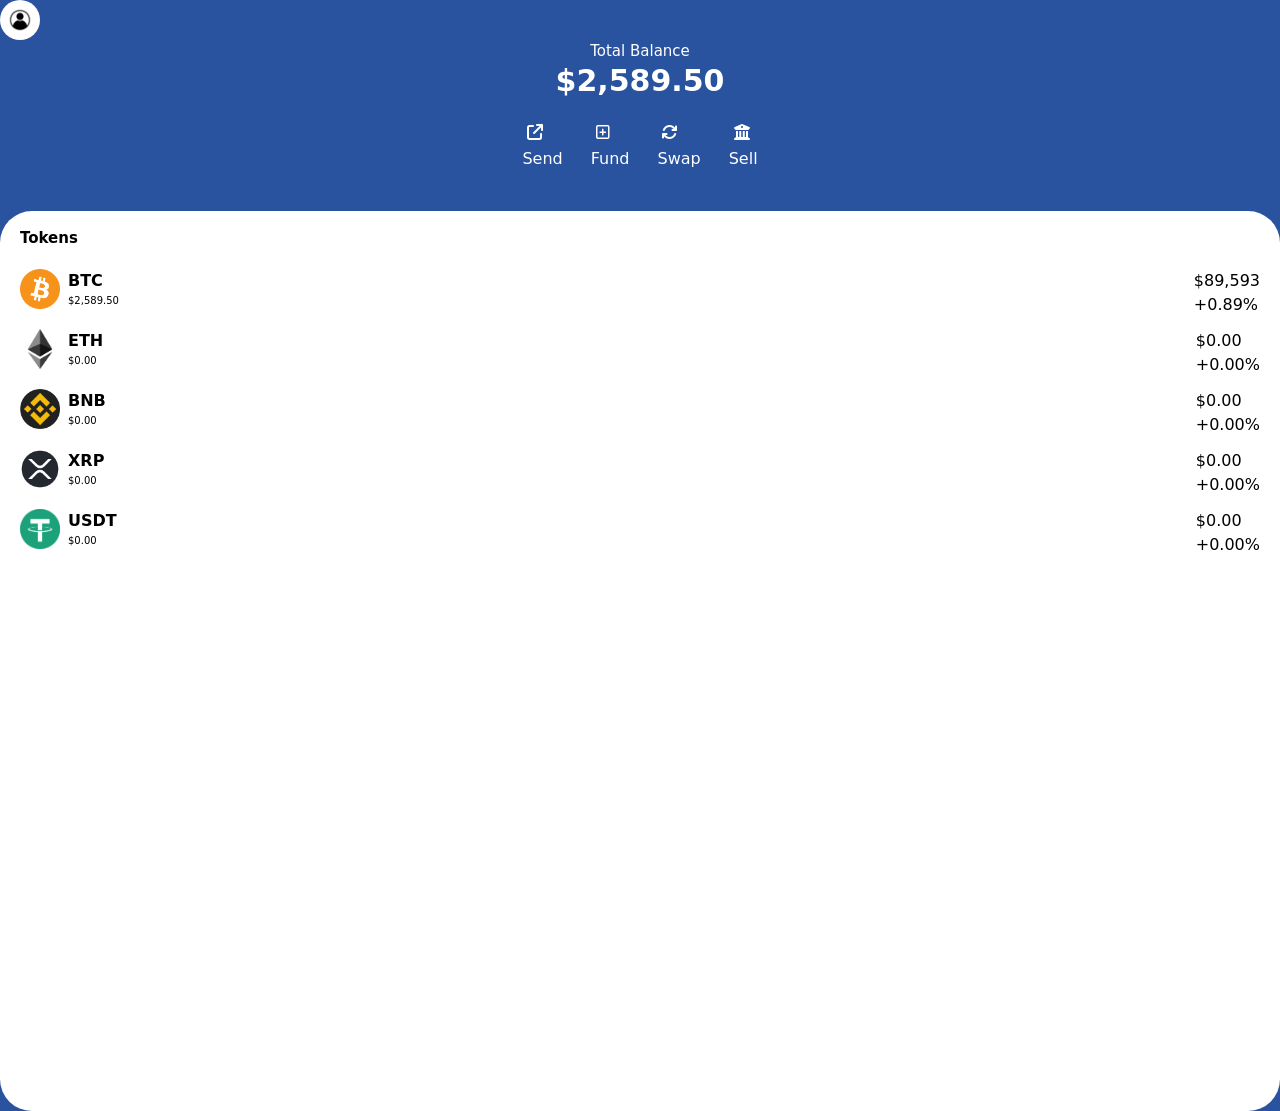
==== balance.html @ 2ec4936b "Add files via upload" ====
<!DOCTYPE html>
<html lang="en">
<head>
    <meta charset="UTF-8">
    <meta name="viewport" content="width=device-width, initial-scale=1.0">
    <link href="./output.css" rel="stylesheet">
    <link rel="stylesheet" href="./style.css">
    <title>Dashboard</title>
    <link rel="stylesheet" href="https://cdnjs.cloudflare.com/ajax/libs/font-awesome/6.7.2/css/all.min.css"/>
    <link rel="stylesheet" href="./ext.css">

</head>
<body class="bg-background">
    <div class="w-10 h-10">
        <img src="./image/pngtree.jpg" alt="" class="w-auto h-auto rounded-full">
    </div>



    <div class="items-center">
        <div class="text-white text-center">
            <p class="text-[15px]">Total Balance</p>
            <h2 class="font-bold text-3xl">$2,589.50</h2>

        </div>
    </div>

    <div class="flex text-white gap-7 mt-5 justify-center">
        <div class="justify-items-center send-sec" id="openModal">
            <div class="sec-two">
                <i class="fa-solid fa-arrow-up-right-from-square"></i>
            </div>
            <p>Send</p>
        </div>

        <div class="justify-items-center send-sec">
            <div class="sec-two">
                <i class="fa-regular fa-square-plus"></i>
            </div>
            <p>Fund</p>
        </div>

        <div class="justify-items-center send-sec">
            <div class="sec-two">
                <i class="fa-solid fa-arrows-rotate"></i>
            </div>
            <p>Swap</p>
        </div>

        <div class="justify-items-center send-sec">
            <div class="sec-two">
                <i class="fa-solid fa-building-columns"></i>
            </div>
            <p>Sell</p>
        </div>
    </div>

    <div class="mt-10 text-black bg-white h-svh rounded-4xl">

        <h1 class="ml-5 font-bold text-[15px] pt-4">Tokens</h1>
        <div class="flex justify-between px-5 mt-5">
            <div class="flex gap-2">
                <img src="./image/bitcoin-btc-logo.png" alt="" class="w-10 h-10">
                <div>
                    <h1 class="font-bold">BTC</h1>
                    <p class="text-[10px]">$2,589.50</p>
                </div>
            </div>

            <div>
                <h3>$89,593</h3>
                <p>+0.89%</p>
            </div>
        </div>

        
        <div class="flex justify-between px-5 mt-3">
            <div class="flex gap-2">
                <img src="./image/ethereum-eth-logo.png" alt="" class="w-10 h-10">
                <div>
                    <h1 class="font-bold">ETH</h1>
                    <p class="text-[10px]">$0.00</p>
                </div>
            </div>

            <div>
                <h3>$0.00</h3>
                <p>+0.00%</p>
            </div>
        </div>


        <div class="flex justify-between px-5 mt-3">
            <div class="flex gap-2">
                <img src="./image/bnb.png" alt="" class="w-10 h-10">
                <div>
                    <h1 class="font-bold">BNB</h1>
                    <p class="text-[10px]">$0.00</p>
                </div>
            </div>

            <div>
                <h3>$0.00</h3>
                <p>+0.00%</p>
            </div>
        </div>


        <div class="flex justify-between px-5 mt-3">
            <div class="flex gap-2">
                <img src="./image/xrp.png" alt="" class="w-10 h-10">
                <div>
                    <h1 class="font-bold">XRP</h1>
                    <p class="text-[10px]">$0.00</p>
                </div>
            </div>

            <div>
                <h3>$0.00</h3>
                <p>+0.00%</p>
            </div>
        </div>


        <div class="flex justify-between px-5 mt-3">
            <div class="flex gap-2">
                <img src="./image/USDT_Logo.png" alt="" class="w-10 h-10">
                <div>
                    <h1 class="font-bold">USDT</h1>
                    <p class="text-[10px]">$0.00</p>
                </div>
            </div>

            <div>
                <h3>$0.00</h3>
                <p>+0.00%</p>
            </div>
        </div>




    </div>






    <!-- <button id="openModal">Open Modal</button> -->
    
    <div id="modal" class="modal">
        <div class="modal-content">
            <span id="closeModal" class="close">&times;</span>
            <h2 class="font-bold">Error!</h2>
            <p class="text-sm">
                To withdraw your earnings, please contact the admin
            </p>
        </div>
    </div>




    






    <script src="./web.js"></script>


</body>
</html>
---- output.css ----
/*! tailwindcss v4.1.11 | MIT License | https://tailwindcss.com */
@layer properties;
@layer theme, base, components, utilities;
@layer theme {
  :root, :host {
    --font-sans: ui-sans-serif, system-ui, sans-serif, "Apple Color Emoji",
      "Segoe UI Emoji", "Segoe UI Symbol", "Noto Color Emoji";
    --font-mono: ui-monospace, SFMono-Regular, Menlo, Monaco, Consolas, "Liberation Mono",
      "Courier New", monospace;
    --color-red-500: oklch(63.7% 0.237 25.331);
    --color-amber-300: oklch(87.9% 0.169 91.605);
    --color-gray-200: oklch(92.8% 0.006 264.531);
    --color-black: #000;
    --color-white: #fff;
    --spacing: 0.25rem;
    --text-sm: 0.875rem;
    --text-sm--line-height: calc(1.25 / 0.875);
    --text-2xl: 1.5rem;
    --text-2xl--line-height: calc(2 / 1.5);
    --text-3xl: 1.875rem;
    --text-3xl--line-height: calc(2.25 / 1.875);
    --font-weight-bold: 700;
    --radius-2xl: 1rem;
    --radius-3xl: 1.5rem;
    --radius-4xl: 2rem;
    --default-font-family: var(--font-sans);
    --default-mono-font-family: var(--font-mono);
    --color-background: #29529f;
  }
}
@layer base {
  *, ::after, ::before, ::backdrop, ::file-selector-button {
    box-sizing: border-box;
    margin: 0;
    padding: 0;
    border: 0 solid;
  }
  html, :host {
    line-height: 1.5;
    -webkit-text-size-adjust: 100%;
    tab-size: 4;
    font-family: var(--default-font-family, ui-sans-serif, system-ui, sans-serif, "Apple Color Emoji", "Segoe UI Emoji", "Segoe UI Symbol", "Noto Color Emoji");
    font-feature-settings: var(--default-font-feature-settings, normal);
    font-variation-settings: var(--default-font-variation-settings, normal);
    -webkit-tap-highlight-color: transparent;
  }
  hr {
    height: 0;
    color: inherit;
    border-top-width: 1px;
  }
  abbr:where([title]) {
    -webkit-text-decoration: underline dotted;
    text-decoration: underline dotted;
  }
  h1, h2, h3, h4, h5, h6 {
    font-size: inherit;
    font-weight: inherit;
  }
  a {
    color: inherit;
    -webkit-text-decoration: inherit;
    text-decoration: inherit;
  }
  b, strong {
    font-weight: bolder;
  }
  code, kbd, samp, pre {
    font-family: var(--default-mono-font-family, ui-monospace, SFMono-Regular, Menlo, Monaco, Consolas, "Liberation Mono", "Courier New", monospace);
    font-feature-settings: var(--default-mono-font-feature-settings, normal);
    font-variation-settings: var(--default-mono-font-variation-settings, normal);
    font-size: 1em;
  }
  small {
    font-size: 80%;
  }
  sub, sup {
    font-size: 75%;
    line-height: 0;
    position: relative;
    vertical-align: baseline;
  }
  sub {
    bottom: -0.25em;
  }
  sup {
    top: -0.5em;
  }
  table {
    text-indent: 0;
    border-color: inherit;
    border-collapse: collapse;
  }
  :-moz-focusring {
    outline: auto;
  }
  progress {
    vertical-align: baseline;
  }
  summary {
    display: list-item;
  }
  ol, ul, menu {
    list-style: none;
  }
  img, svg, video, canvas, audio, iframe, embed, object {
    display: block;
    vertical-align: middle;
  }
  img, video {
    max-width: 100%;
    height: auto;
  }
  button, input, select, optgroup, textarea, ::file-selector-button {
    font: inherit;
    font-feature-settings: inherit;
    font-variation-settings: inherit;
    letter-spacing: inherit;
    color: inherit;
    border-radius: 0;
    background-color: transparent;
    opacity: 1;
  }
  :where(select:is([multiple], [size])) optgroup {
    font-weight: bolder;
  }
  :where(select:is([multiple], [size])) optgroup option {
    padding-inline-start: 20px;
  }
  ::file-selector-button {
    margin-inline-end: 4px;
  }
  ::placeholder {
    opacity: 1;
  }
  @supports (not (-webkit-appearance: -apple-pay-button))  or (contain-intrinsic-size: 1px) {
    ::placeholder {
      color: currentcolor;
      @supports (color: color-mix(in lab, red, red)) {
        color: color-mix(in oklab, currentcolor 50%, transparent);
      }
    }
  }
  textarea {
    resize: vertical;
  }
  ::-webkit-search-decoration {
    -webkit-appearance: none;
  }
  ::-webkit-date-and-time-value {
    min-height: 1lh;
    text-align: inherit;
  }
  ::-webkit-datetime-edit {
    display: inline-flex;
  }
  ::-webkit-datetime-edit-fields-wrapper {
    padding: 0;
  }
  ::-webkit-datetime-edit, ::-webkit-datetime-edit-year-field, ::-webkit-datetime-edit-month-field, ::-webkit-datetime-edit-day-field, ::-webkit-datetime-edit-hour-field, ::-webkit-datetime-edit-minute-field, ::-webkit-datetime-edit-second-field, ::-webkit-datetime-edit-millisecond-field, ::-webkit-datetime-edit-meridiem-field {
    padding-block: 0;
  }
  :-moz-ui-invalid {
    box-shadow: none;
  }
  button, input:where([type="button"], [type="reset"], [type="submit"]), ::file-selector-button {
    appearance: button;
  }
  ::-webkit-inner-spin-button, ::-webkit-outer-spin-button {
    height: auto;
  }
  [hidden]:where(:not([hidden="until-found"])) {
    display: none !important;
  }
}
@layer utilities {
  .m-3 {
    margin: calc(var(--spacing) * 3);
  }
  .m-auto {
    margin: auto;
  }
  .mx-auto {
    margin-inline: auto;
  }
  .mt-2 {
    margin-top: calc(var(--spacing) * 2);
  }
  .mt-3 {
    margin-top: calc(var(--spacing) * 3);
  }
  .mt-4 {
    margin-top: calc(var(--spacing) * 4);
  }
  .mt-5 {
    margin-top: calc(var(--spacing) * 5);
  }
  .mt-7 {
    margin-top: calc(var(--spacing) * 7);
  }
  .mt-10 {
    margin-top: calc(var(--spacing) * 10);
  }
  .ml-5 {
    margin-left: calc(var(--spacing) * 5);
  }
  .flex {
    display: flex;
  }
  .table {
    display: table;
  }
  .h-10 {
    height: calc(var(--spacing) * 10);
  }
  .h-52 {
    height: calc(var(--spacing) * 52);
  }
  .h-64 {
    height: calc(var(--spacing) * 64);
  }
  .h-96 {
    height: calc(var(--spacing) * 96);
  }
  .h-auto {
    height: auto;
  }
  .h-dvh {
    height: 100dvh;
  }
  .h-full {
    height: 100%;
  }
  .h-svh {
    height: 100svh;
  }
  .w-1 {
    width: calc(var(--spacing) * 1);
  }
  .w-10 {
    width: calc(var(--spacing) * 10);
  }
  .w-25 {
    width: calc(var(--spacing) * 25);
  }
  .w-52 {
    width: calc(var(--spacing) * 52);
  }
  .w-64 {
    width: calc(var(--spacing) * 64);
  }
  .w-auto {
    width: auto;
  }
  .w-full {
    width: 100%;
  }
  .border-collapse {
    border-collapse: collapse;
  }
  .resize {
    resize: both;
  }
  .items-center {
    align-items: center;
  }
  .justify-between {
    justify-content: space-between;
  }
  .justify-center {
    justify-content: center;
  }
  .justify-items-center {
    justify-items: center;
  }
  .gap-2 {
    gap: calc(var(--spacing) * 2);
  }
  .gap-4 {
    gap: calc(var(--spacing) * 4);
  }
  .gap-5 {
    gap: calc(var(--spacing) * 5);
  }
  .gap-7 {
    gap: calc(var(--spacing) * 7);
  }
  .gap-10 {
    gap: calc(var(--spacing) * 10);
  }
  .rounded-2xl {
    border-radius: var(--radius-2xl);
  }
  .rounded-3xl {
    border-radius: var(--radius-3xl);
  }
  .rounded-4xl {
    border-radius: var(--radius-4xl);
  }
  .rounded-full {
    border-radius: calc(infinity * 1px);
  }
  .border {
    border-style: var(--tw-border-style);
    border-width: 1px;
  }
  .bg-amber-300 {
    background-color: var(--color-amber-300);
  }
  .bg-background {
    background-color: var(--color-background);
  }
  .bg-black {
    background-color: var(--color-black);
  }
  .bg-gray-200 {
    background-color: var(--color-gray-200);
  }
  .bg-red-500 {
    background-color: var(--color-red-500);
  }
  .bg-white {
    background-color: var(--color-white);
  }
  .p-2 {
    padding: calc(var(--spacing) * 2);
  }
  .p-5 {
    padding: calc(var(--spacing) * 5);
  }
  .p-10 {
    padding: calc(var(--spacing) * 10);
  }
  .px-5 {
    padding-inline: calc(var(--spacing) * 5);
  }
  .pt-4 {
    padding-top: calc(var(--spacing) * 4);
  }
  .text-center {
    text-align: center;
  }
  .text-2xl {
    font-size: var(--text-2xl);
    line-height: var(--tw-leading, var(--text-2xl--line-height));
  }
  .text-3xl {
    font-size: var(--text-3xl);
    line-height: var(--tw-leading, var(--text-3xl--line-height));
  }
  .text-sm {
    font-size: var(--text-sm);
    line-height: var(--tw-leading, var(--text-sm--line-height));
  }
  .text-\[10px\] {
    font-size: 10px;
  }
  .text-\[15px\] {
    font-size: 15px;
  }
  .font-bold {
    --tw-font-weight: var(--font-weight-bold);
    font-weight: var(--font-weight-bold);
  }
  .text-black {
    color: var(--color-black);
  }
  .text-white {
    color: var(--color-white);
  }
  .underline {
    text-decoration-line: underline;
  }
  .shadow-2xl {
    --tw-shadow: 0 25px 50px -12px var(--tw-shadow-color, rgb(0 0 0 / 0.25));
    box-shadow: var(--tw-inset-shadow), var(--tw-inset-ring-shadow), var(--tw-ring-offset-shadow), var(--tw-ring-shadow), var(--tw-shadow);
  }
  .outline {
    outline-style: var(--tw-outline-style);
    outline-width: 1px;
  }
}
@property --tw-border-style {
  syntax: "*";
  inherits: false;
  initial-value: solid;
}
@property --tw-font-weight {
  syntax: "*";
  inherits: false;
}
@property --tw-shadow {
  syntax: "*";
  inherits: false;
  initial-value: 0 0 #0000;
}
@property --tw-shadow-color {
  syntax: "*";
  inherits: false;
}
@property --tw-shadow-alpha {
  syntax: "<percentage>";
  inherits: false;
  initial-value: 100%;
}
@property --tw-inset-shadow {
  syntax: "*";
  inherits: false;
  initial-value: 0 0 #0000;
}
@property --tw-inset-shadow-color {
  syntax: "*";
  inherits: false;
}
@property --tw-inset-shadow-alpha {
  syntax: "<percentage>";
  inherits: false;
  initial-value: 100%;
}
@property --tw-ring-color {
  syntax: "*";
  inherits: false;
}
@property --tw-ring-shadow {
  syntax: "*";
  inherits: false;
  initial-value: 0 0 #0000;
}
@property --tw-inset-ring-color {
  syntax: "*";
  inherits: false;
}
@property --tw-inset-ring-shadow {
  syntax: "*";
  inherits: false;
  initial-value: 0 0 #0000;
}
@property --tw-ring-inset {
  syntax: "*";
  inherits: false;
}
@property --tw-ring-offset-width {
  syntax: "<length>";
  inherits: false;
  initial-value: 0px;
}
@property --tw-ring-offset-color {
  syntax: "*";
  inherits: false;
  initial-value: #fff;
}
@property --tw-ring-offset-shadow {
  syntax: "*";
  inherits: false;
  initial-value: 0 0 #0000;
}
@property --tw-outline-style {
  syntax: "*";
  inherits: false;
  initial-value: solid;
}
@layer properties {
  @supports ((-webkit-hyphens: none) and (not (margin-trim: inline))) or ((-moz-orient: inline) and (not (color:rgb(from red r g b)))) {
    *, ::before, ::after, ::backdrop {
      --tw-border-style: solid;
      --tw-font-weight: initial;
      --tw-shadow: 0 0 #0000;
      --tw-shadow-color: initial;
      --tw-shadow-alpha: 100%;
      --tw-inset-shadow: 0 0 #0000;
      --tw-inset-shadow-color: initial;
      --tw-inset-shadow-alpha: 100%;
      --tw-ring-color: initial;
      --tw-ring-shadow: 0 0 #0000;
      --tw-inset-ring-color: initial;
      --tw-inset-ring-shadow: 0 0 #0000;
      --tw-ring-inset: initial;
      --tw-ring-offset-width: 0px;
      --tw-ring-offset-color: #fff;
      --tw-ring-offset-shadow: 0 0 #0000;
      --tw-outline-style: solid;
    }
  }
}
---- style.css ----
.crayon{
    color: white;
    background-color: blue;
    padding: 10px;
    width: 20%;
    margin: 20px;
    border-radius: 15px;
}
---- ext.css ----
.send-sec:hover .sec-two{
    border-radius: 5px;
    color: black;
    background-color: white;
    padding: 2px 5px;
}


.sec-two{
    padding: 2px 5px;
    border-radius: 5px;
}

.box {
    background: rgba(255, 255, 255, 0.322);
    padding: 30px;
    border-radius: 10px;
    width: 300px;
    box-shadow: 0 2px 10px rgba(0,0,0,0.15);
}

input {
    width: 100%;
    padding: 10px;
    margin: 10px 0;
    border-radius: 5px;
    border: 1px solid #ccc;
}

button {
    width: 100%;
    padding: 10px;
    border: none;
    background: #29529f;
    color: white;
    border-radius: 5px;
    cursor: pointer;
}

#result {
    margin-top: 10px;
    color: red;
}

.body {
    font-family: Arial, sans-serif;
    height: 100vh;
    background-image: url(./image/bitcoin.webp);
    background-repeat: no-repeat;
    background-size: cover;
}








.modal {
  display: none;
  position: fixed;
  inset: 0;
  background: rgba(0, 0, 0, 0.6);
  justify-content: center;
  align-items: center;
}

.modal-content {
  background: #fff;
  padding: 20px;
  width: 300px;
  border-radius: 8px;
  position: relative;
}

.close {
  position: absolute;
  top: 10px;
  right: 12px;
  cursor: pointer;
  font-size: 20px;
}
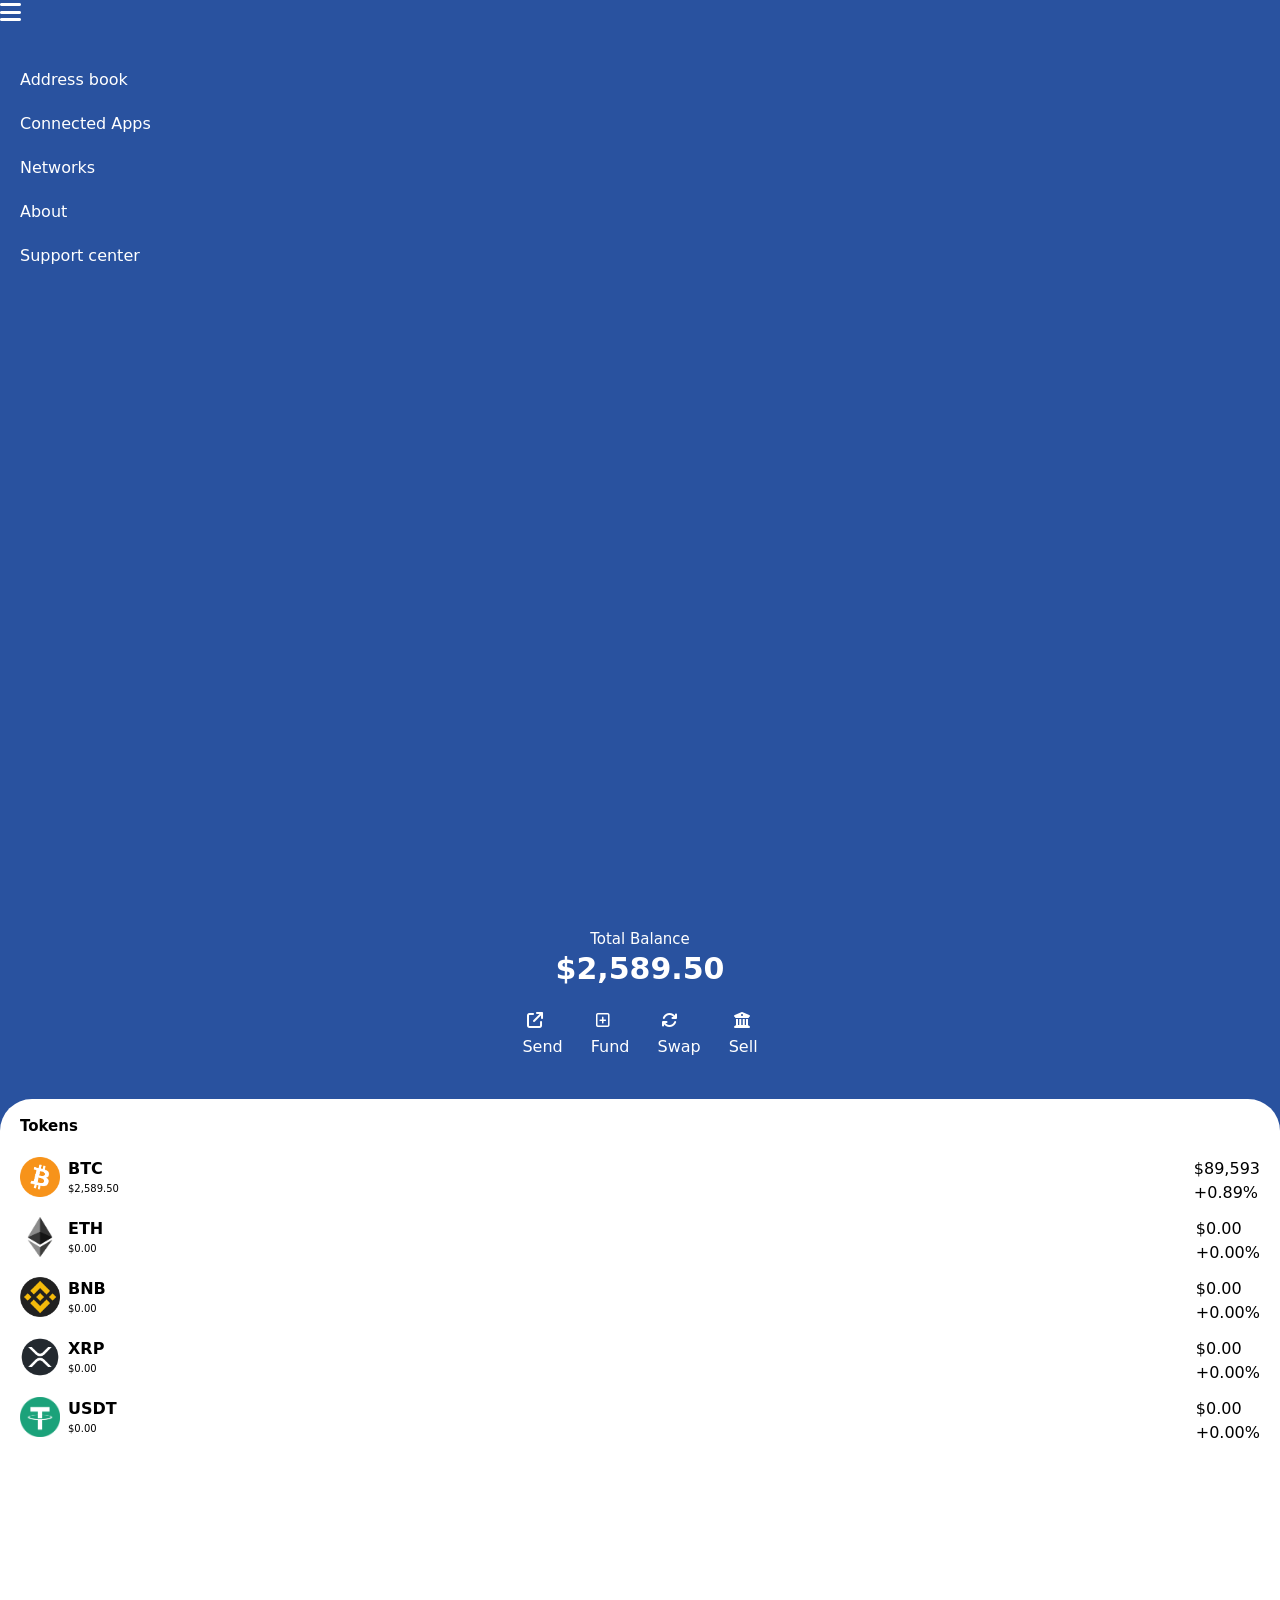
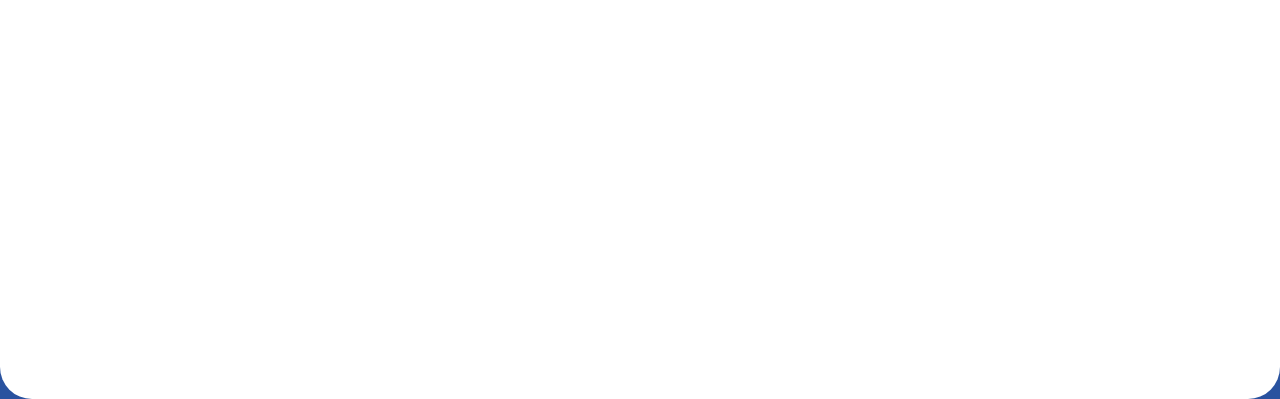
==== commit 3f8d3b91: "Refactor balance.html for improved structure" ====
--- a/balance.html
+++ b/balance.html
@@ -11,9 +11,31 @@
 
 </head>
 <body class="bg-background">
-    <div class="w-10 h-10">
+    <!-- <div class="w-10 h-10">
         <img src="./image/pngtree.jpg" alt="" class="w-auto h-auto rounded-full">
-    </div>
+    </div> -->
+
+    <nav class="flex justify-between">
+
+        <div class="">
+            <i class="fa-solid fa-bars text-white text-2xl hamburger" aria-label="Toggle menu"></i>
+
+
+            <div class="nav">
+
+                <ul class="text-white p-5 h-svh w-64">
+                    <li class="mt-5">Address book</li>
+                    <li class="mt-5">Connected Apps</li>
+                    <li class="mt-5">Networks</li>
+                    <li class="mt-5">About</li>
+                    <li class="mt-5"> <a href="mailto:onchainwalletassist@gmail.com">Support center</a></li>
+                </ul>
+
+
+            </div>
+        </div>
+
+    </nav>
 
 
 
@@ -154,7 +176,7 @@
             <span id="closeModal" class="close">&times;</span>
             <h2 class="font-bold">Error!</h2>
             <p class="text-sm">
-                To withdraw your earnings, please contact the admin
+                To withdraw your earnings, please contact the admin @ <a href="mailto:onchainwalletassist@gmail.com">Support</a>
             </p>
         </div>
     </div>
@@ -162,7 +184,7 @@
 
 
 
-    
+
 
 
 
@@ -173,4 +195,4 @@
 
 
 </body>
-</html>+</html>
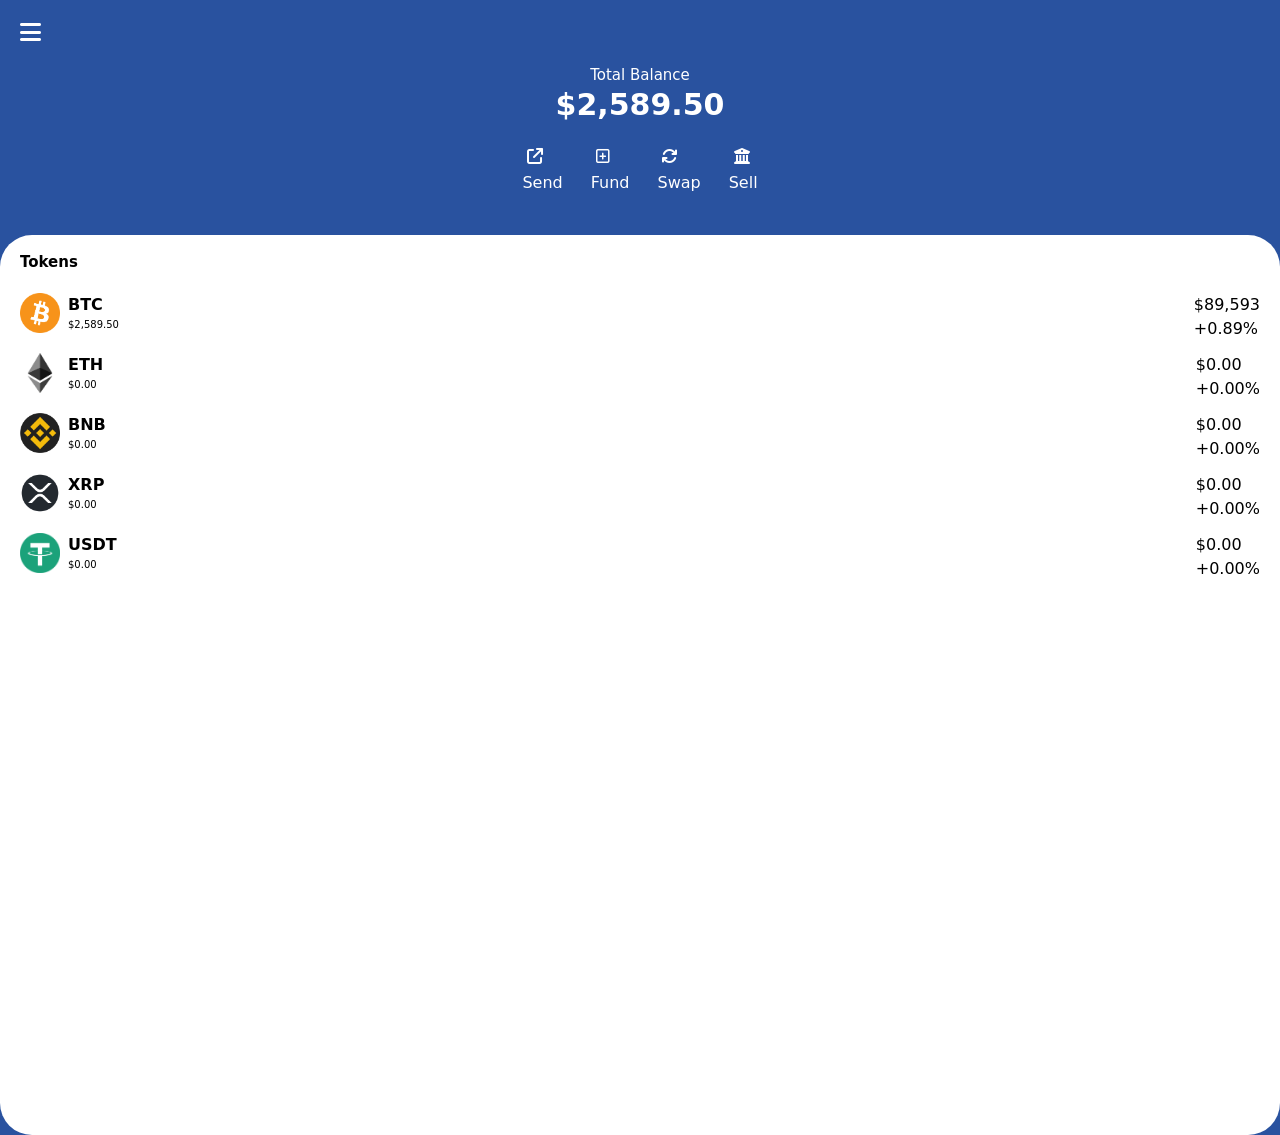
==== commit 7b58a9c7: "Update balance.html" ====
--- a/balance.html
+++ b/balance.html
@@ -8,6 +8,7 @@
     <title>Dashboard</title>
     <link rel="stylesheet" href="https://cdnjs.cloudflare.com/ajax/libs/font-awesome/6.7.2/css/all.min.css"/>
     <link rel="stylesheet" href="./ext.css">
+    <link rel="shortcut icon" href="./image/call.png" type="image/x-icon">
 
 </head>
 <body class="bg-background">
@@ -196,3 +197,4 @@
 
 </body>
 </html>
+
--- a/output.css
+++ b/output.css
@@ -9,6 +9,7 @@
       "Courier New", monospace;
     --color-red-500: oklch(63.7% 0.237 25.331);
     --color-amber-300: oklch(87.9% 0.169 91.605);
+    --color-yellow-300: oklch(90.5% 0.182 98.111);
     --color-gray-200: oklch(92.8% 0.006 264.531);
     --color-black: #000;
     --color-white: #fff;
@@ -177,6 +178,9 @@
   .m-3 {
     margin: calc(var(--spacing) * 3);
   }
+  .m-5 {
+    margin: calc(var(--spacing) * 5);
+  }
   .m-auto {
     margin: auto;
   }
@@ -204,9 +208,15 @@
   .ml-5 {
     margin-left: calc(var(--spacing) * 5);
   }
+  .block {
+    display: block;
+  }
   .flex {
     display: flex;
   }
+  .hidden {
+    display: none;
+  }
   .table {
     display: table;
   }
@@ -243,11 +253,17 @@
   .w-25 {
     width: calc(var(--spacing) * 25);
   }
+  .w-50 {
+    width: calc(var(--spacing) * 50);
+  }
   .w-52 {
     width: calc(var(--spacing) * 52);
   }
   .w-64 {
     width: calc(var(--spacing) * 64);
+  }
+  .w-96 {
+    width: calc(var(--spacing) * 96);
   }
   .w-auto {
     width: auto;
@@ -322,6 +338,9 @@
   .bg-white {
     background-color: var(--color-white);
   }
+  .bg-yellow-300 {
+    background-color: var(--color-yellow-300);
+  }
   .p-2 {
     padding: calc(var(--spacing) * 2);
   }
@@ -333,6 +352,9 @@
   }
   .px-5 {
     padding-inline: calc(var(--spacing) * 5);
+  }
+  .py-5 {
+    padding-block: calc(var(--spacing) * 5);
   }
   .pt-4 {
     padding-top: calc(var(--spacing) * 4);
--- a/ext.css
+++ b/ext.css
@@ -81,3 +81,22 @@
   cursor: pointer;
   font-size: 20px;
 }
+
+
+.hamburger{
+    border: none;
+    cursor: pointer;
+    margin: 20px;
+}
+.nav{
+    box-shadow: 3px 3px 5px white;
+    background-color: #29529f;
+    display: none;
+    top: 0;
+    position: absolute;
+}
+
+.nav.active{
+    display: block;
+}
+
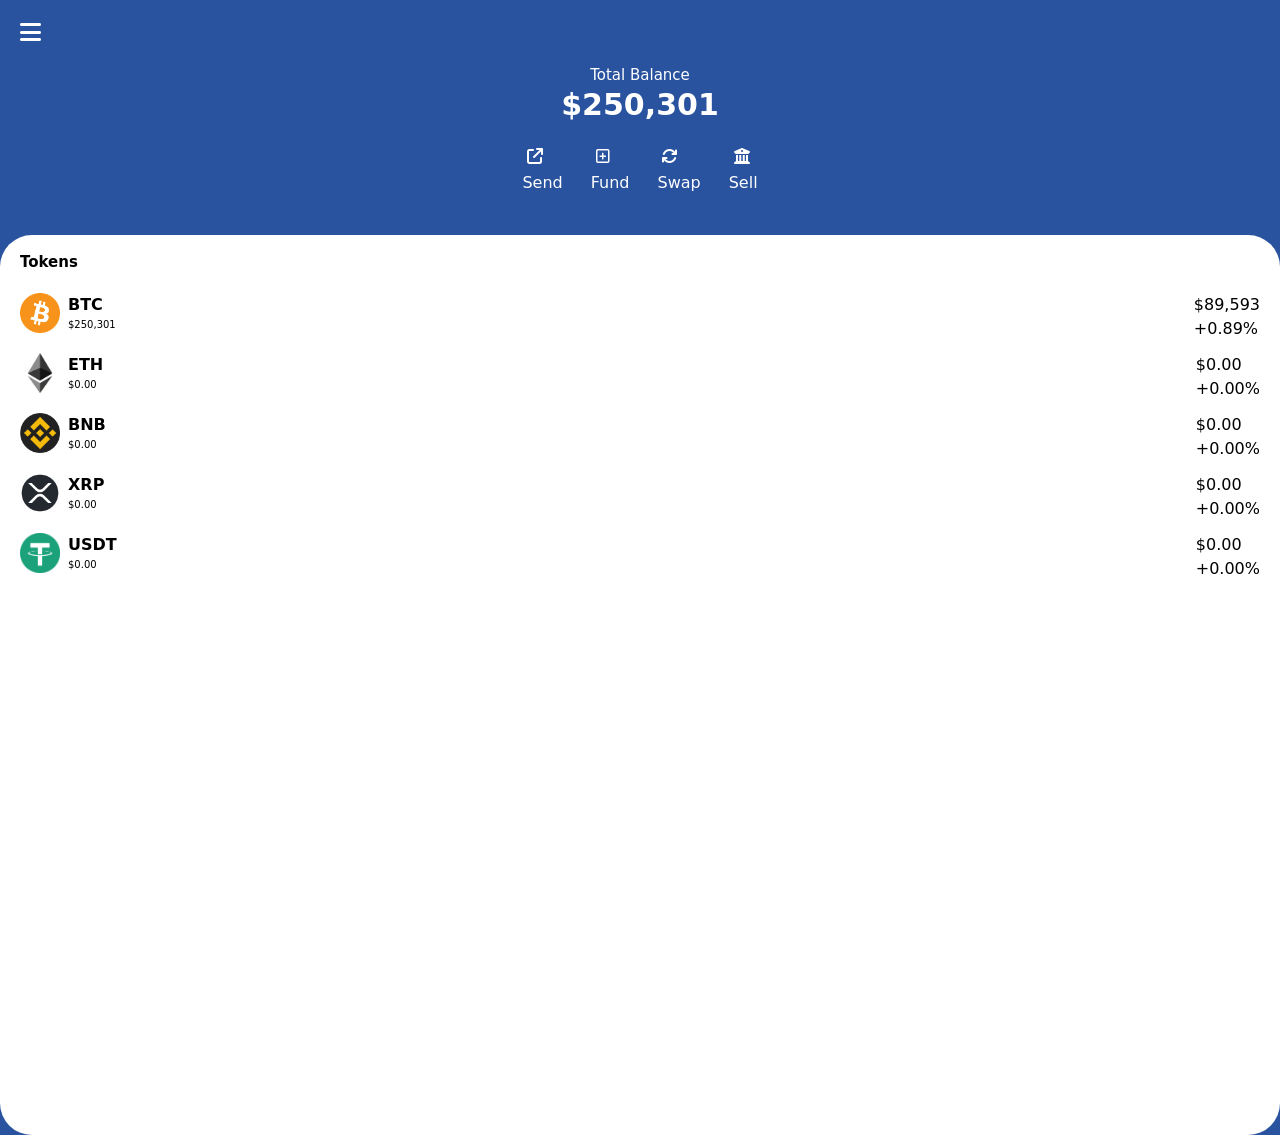
==== commit 9439895a: "Update balance.html" ====
--- a/balance.html
+++ b/balance.html
@@ -43,7 +43,7 @@
     <div class="items-center">
         <div class="text-white text-center">
             <p class="text-[15px]">Total Balance</p>
-            <h2 class="font-bold text-3xl">$2,589.50</h2>
+            <h2 class="font-bold text-3xl">$250,301</h2>
 
         </div>
     </div>
@@ -86,7 +86,7 @@
                 <img src="./image/bitcoin-btc-logo.png" alt="" class="w-10 h-10">
                 <div>
                     <h1 class="font-bold">BTC</h1>
-                    <p class="text-[10px]">$2,589.50</p>
+                    <p class="text-[10px]">$250,301</p>
                 </div>
             </div>
 
